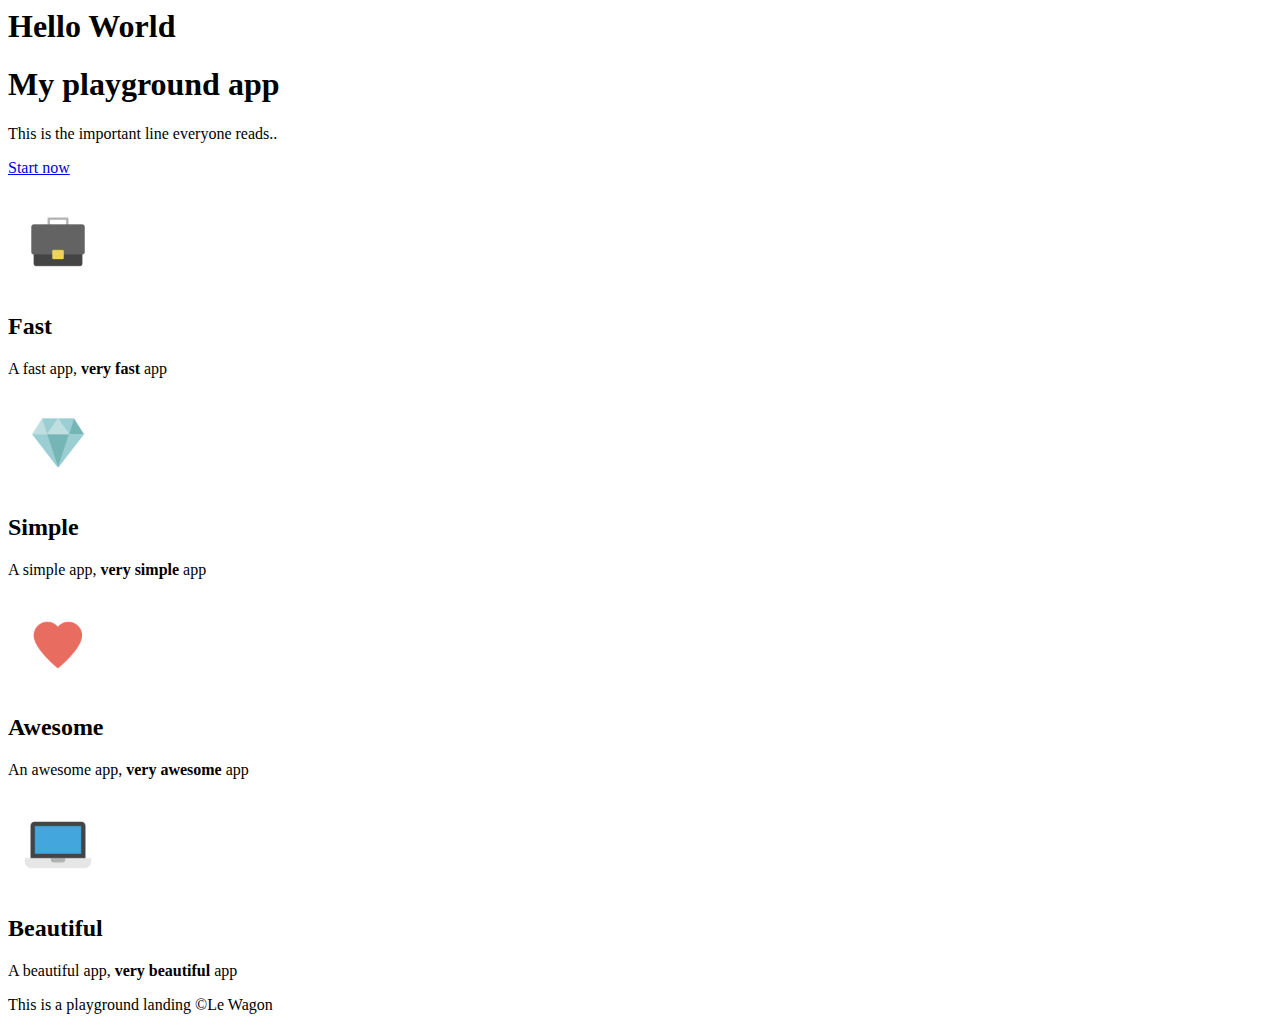
==== 2-add-some-HTML-content/index.html @ 7914cfbc "Git init && finish 1 && finish 2" ====
<h1>Hello World</h1>
<html>
  <head>
    <meta charset="utf-8">
    <title>My playground landing</title>
  </head>
  <body>
    <h1>My playground app</h1>
    <p>This is the important line everyone reads..</p>
    <p>
      <a href="#">Start now</a>
    </p>

    <img src="images/briefcase.png" alt="picture description" width="100">
    <h2>Fast</h2>
    <p>A fast app, <strong>very fast</strong> app</p>

    <img src="images/diamond.png" alt="picture description" width="100">
    <h2>Simple</h2>
    <p>A simple app, <strong>very simple</strong> app</p>

    <img src="images/heart.png" alt="picture description" width="100">
    <h2>Awesome</h2>
    <p>An awesome app, <strong>very awesome</strong> app</p>

    <img src="images/laptop.png" alt="picture description" width="100">
    <h2>Beautiful</h2>
    <p>A beautiful app, <strong>very beautiful</strong> app</p>

    <p>This is a playground landing ©Le Wagon</p>
  </body>
</html>
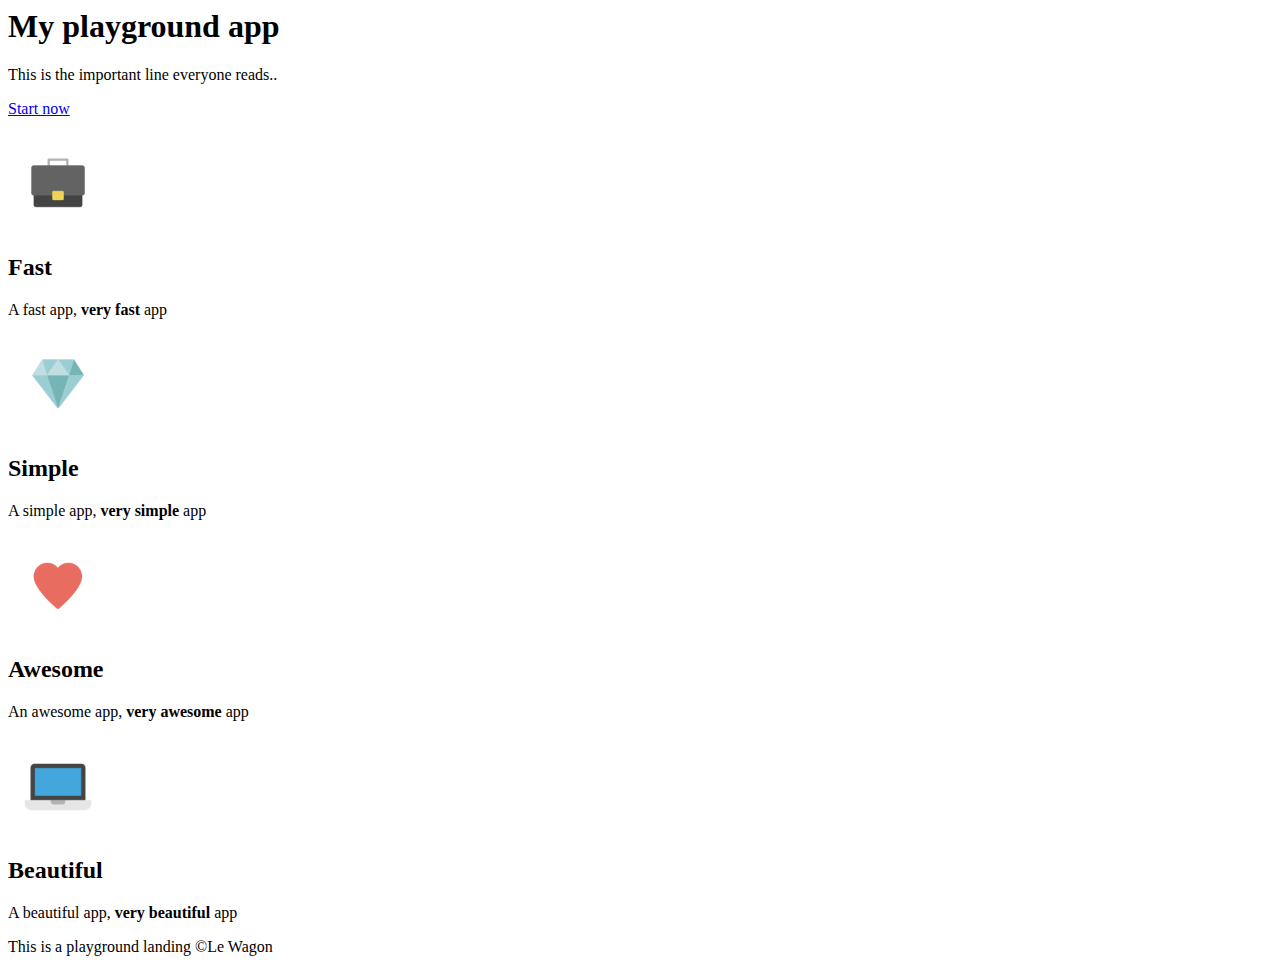
==== commit c4919767: "Finish polishing the code and remove the practice folders" ====
--- a/2-add-some-HTML-content/index.html
+++ b/2-add-some-HTML-content/index.html
@@ -1,4 +1,6 @@
-<h1>Hello World</h1>
+<!-- Save the images -->
+<!-- Add the structure -->
+
 <html>
   <head>
     <meta charset="utf-8">
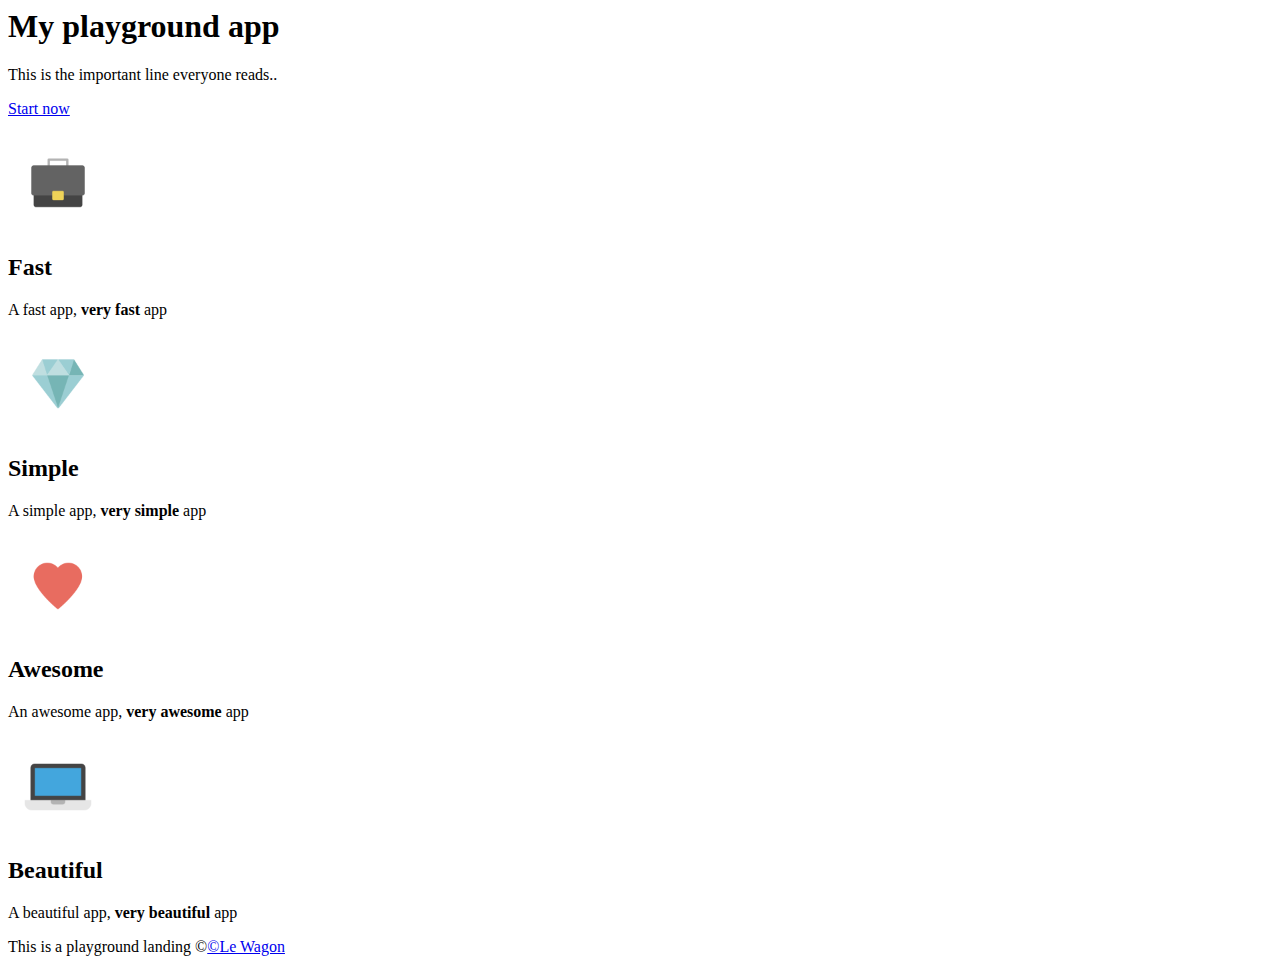
==== commit 366d8dcb: "change readme, add other little changes" ====
--- a/2-add-some-HTML-content/index.html
+++ b/2-add-some-HTML-content/index.html
@@ -29,6 +29,6 @@
     <h2>Beautiful</h2>
     <p>A beautiful app, <strong>very beautiful</strong> app</p>
 
-    <p>This is a playground landing ©Le Wagon</p>
+    <p>This is a playground landing ©<a href="https://www.lewagon.com/pt-BR/rio">©Le Wagon</a>
   </body>
 </html>
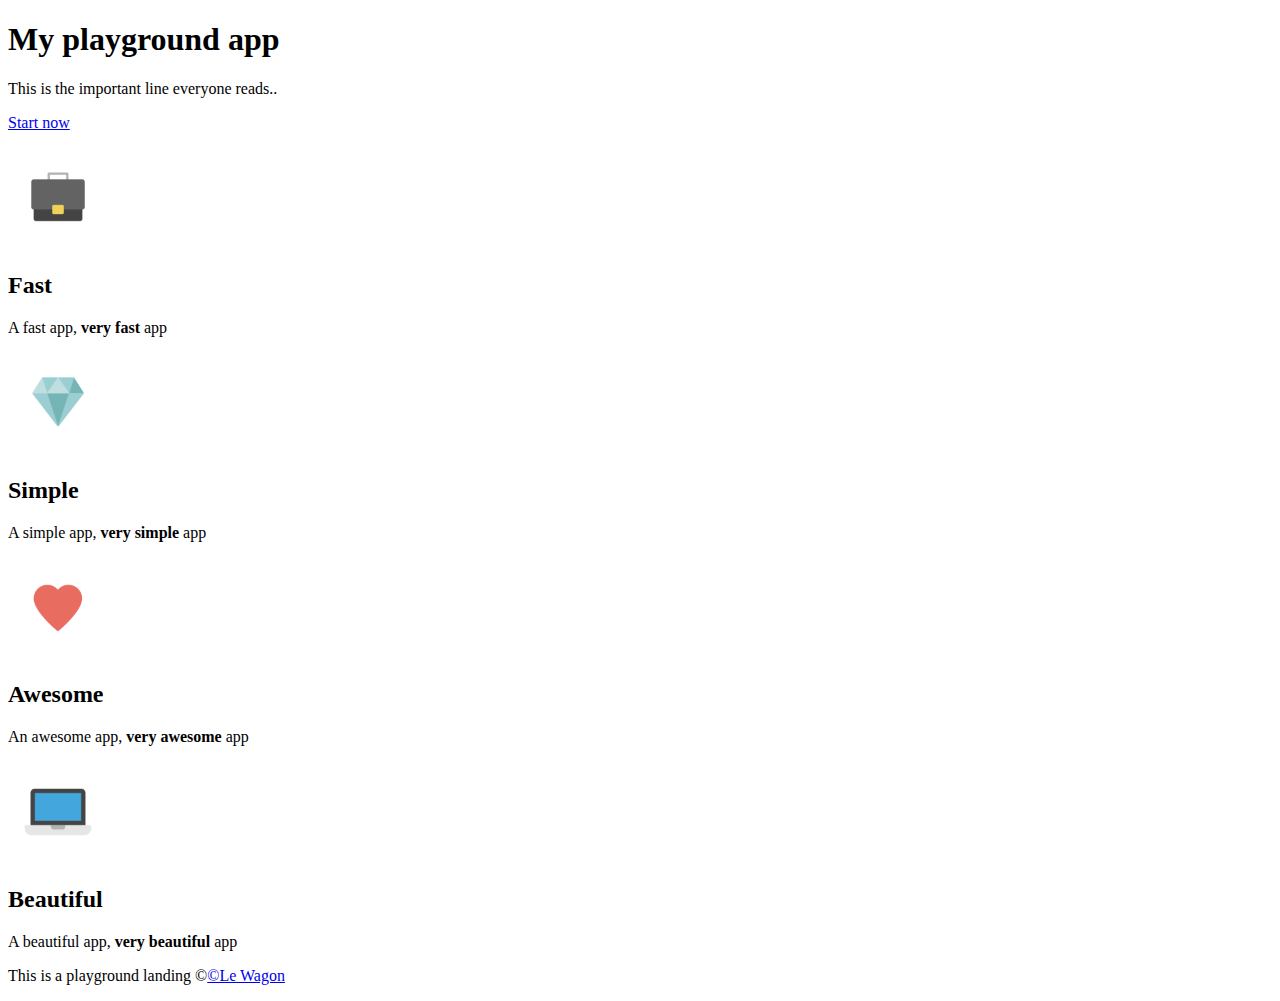
==== commit f2b0f310: "add DOCTYPE html to all files" ====
--- a/2-add-some-HTML-content/index.html
+++ b/2-add-some-HTML-content/index.html
@@ -1,5 +1,7 @@
 <!-- Save the images -->
 <!-- Add the structure -->
+
+<!DOCTYPE html>
 
 <html>
   <head>
